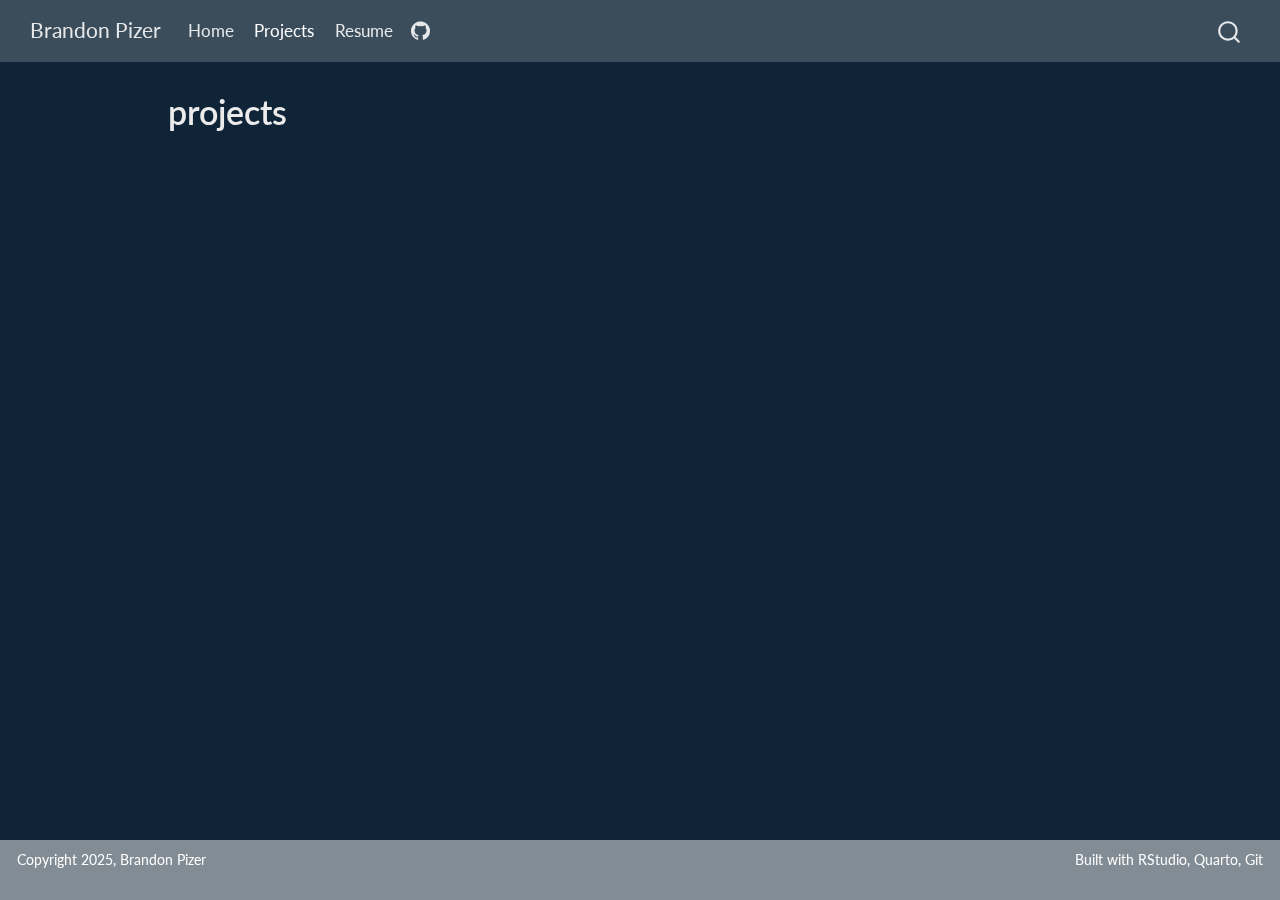
==== docs/projects.html @ e33e81cc "Website Structure" ====
<!DOCTYPE html>
<html xmlns="http://www.w3.org/1999/xhtml" lang="en" xml:lang="en"><head>

<meta charset="utf-8">
<meta name="generator" content="quarto-1.5.57">

<meta name="viewport" content="width=device-width, initial-scale=1.0, user-scalable=yes">


<title>projects – Brandon Pizer</title>
<style>
code{white-space: pre-wrap;}
span.smallcaps{font-variant: small-caps;}
div.columns{display: flex; gap: min(4vw, 1.5em);}
div.column{flex: auto; overflow-x: auto;}
div.hanging-indent{margin-left: 1.5em; text-indent: -1.5em;}
ul.task-list{list-style: none;}
ul.task-list li input[type="checkbox"] {
  width: 0.8em;
  margin: 0 0.8em 0.2em -1em; /* quarto-specific, see https://github.com/quarto-dev/quarto-cli/issues/4556 */ 
  vertical-align: middle;
}
</style>


<script src="site_libs/quarto-nav/quarto-nav.js"></script>
<script src="site_libs/quarto-nav/headroom.min.js"></script>
<script src="site_libs/clipboard/clipboard.min.js"></script>
<script src="site_libs/quarto-search/autocomplete.umd.js"></script>
<script src="site_libs/quarto-search/fuse.min.js"></script>
<script src="site_libs/quarto-search/quarto-search.js"></script>
<meta name="quarto:offset" content="./">
<script src="site_libs/quarto-html/quarto.js"></script>
<script src="site_libs/quarto-html/popper.min.js"></script>
<script src="site_libs/quarto-html/tippy.umd.min.js"></script>
<script src="site_libs/quarto-html/anchor.min.js"></script>
<link href="site_libs/quarto-html/tippy.css" rel="stylesheet">
<link href="site_libs/quarto-html/quarto-syntax-highlighting-dark.css" rel="stylesheet" id="quarto-text-highlighting-styles">
<script src="site_libs/bootstrap/bootstrap.min.js"></script>
<link href="site_libs/bootstrap/bootstrap-icons.css" rel="stylesheet">
<link href="site_libs/bootstrap/bootstrap.min.css" rel="stylesheet" id="quarto-bootstrap" data-mode="dark">
<script id="quarto-search-options" type="application/json">{
  "location": "navbar",
  "copy-button": false,
  "collapse-after": 3,
  "panel-placement": "end",
  "type": "overlay",
  "limit": 50,
  "keyboard-shortcut": [
    "f",
    "/",
    "s"
  ],
  "show-item-context": false,
  "language": {
    "search-no-results-text": "No results",
    "search-matching-documents-text": "matching documents",
    "search-copy-link-title": "Copy link to search",
    "search-hide-matches-text": "Hide additional matches",
    "search-more-match-text": "more match in this document",
    "search-more-matches-text": "more matches in this document",
    "search-clear-button-title": "Clear",
    "search-text-placeholder": "",
    "search-detached-cancel-button-title": "Cancel",
    "search-submit-button-title": "Submit",
    "search-label": "Search"
  }
}</script>


<link rel="stylesheet" href="styles.css">
</head>

<body class="nav-fixed">

<div id="quarto-search-results"></div>
  <header id="quarto-header" class="headroom fixed-top">
    <nav class="navbar navbar-expand-lg " data-bs-theme="dark">
      <div class="navbar-container container-fluid">
      <div class="navbar-brand-container mx-auto">
    <a class="navbar-brand" href="./index.html">
    <span class="navbar-title">Brandon Pizer</span>
    </a>
  </div>
            <div id="quarto-search" class="" title="Search"></div>
          <button class="navbar-toggler" type="button" data-bs-toggle="collapse" data-bs-target="#navbarCollapse" aria-controls="navbarCollapse" role="menu" aria-expanded="false" aria-label="Toggle navigation" onclick="if (window.quartoToggleHeadroom) { window.quartoToggleHeadroom(); }">
  <span class="navbar-toggler-icon"></span>
</button>
          <div class="collapse navbar-collapse" id="navbarCollapse">
            <ul class="navbar-nav navbar-nav-scroll me-auto">
  <li class="nav-item">
    <a class="nav-link" href="./index.html"> 
<span class="menu-text">Home</span></a>
  </li>  
  <li class="nav-item">
    <a class="nav-link active" href="./projects.html" aria-current="page"> 
<span class="menu-text">Projects</span></a>
  </li>  
  <li class="nav-item">
    <a class="nav-link" href="./docs/Brandon Pizer Resume 2025.pdf"> 
<span class="menu-text">Resume</span></a>
  </li>  
  <li class="nav-item compact">
    <a class="nav-link" href="https://github.com/brandonpizer"> <i class="bi bi-github" role="img">
</i> 
<span class="menu-text"></span></a>
  </li>  
</ul>
          </div> <!-- /navcollapse -->
            <div class="quarto-navbar-tools">
</div>
      </div> <!-- /container-fluid -->
    </nav>
</header>
<!-- content -->
<div id="quarto-content" class="quarto-container page-columns page-rows-contents page-layout-article page-navbar">
<!-- sidebar -->
<!-- margin-sidebar -->
    <div id="quarto-margin-sidebar" class="sidebar margin-sidebar zindex-bottom">
        
    </div>
<!-- main -->
<main class="content" id="quarto-document-content">

<header id="title-block-header" class="quarto-title-block default">
<div class="quarto-title">
<h1 class="title">projects</h1>
</div>



<div class="quarto-title-meta">

    
  
    
  </div>
  


</header>





</main> <!-- /main -->
<script id="quarto-html-after-body" type="application/javascript">
window.document.addEventListener("DOMContentLoaded", function (event) {
  const toggleBodyColorMode = (bsSheetEl) => {
    const mode = bsSheetEl.getAttribute("data-mode");
    const bodyEl = window.document.querySelector("body");
    if (mode === "dark") {
      bodyEl.classList.add("quarto-dark");
      bodyEl.classList.remove("quarto-light");
    } else {
      bodyEl.classList.add("quarto-light");
      bodyEl.classList.remove("quarto-dark");
    }
  }
  const toggleBodyColorPrimary = () => {
    const bsSheetEl = window.document.querySelector("link#quarto-bootstrap");
    if (bsSheetEl) {
      toggleBodyColorMode(bsSheetEl);
    }
  }
  toggleBodyColorPrimary();  
  const icon = "";
  const anchorJS = new window.AnchorJS();
  anchorJS.options = {
    placement: 'right',
    icon: icon
  };
  anchorJS.add('.anchored');
  const isCodeAnnotation = (el) => {
    for (const clz of el.classList) {
      if (clz.startsWith('code-annotation-')) {                     
        return true;
      }
    }
    return false;
  }
  const onCopySuccess = function(e) {
    // button target
    const button = e.trigger;
    // don't keep focus
    button.blur();
    // flash "checked"
    button.classList.add('code-copy-button-checked');
    var currentTitle = button.getAttribute("title");
    button.setAttribute("title", "Copied!");
    let tooltip;
    if (window.bootstrap) {
      button.setAttribute("data-bs-toggle", "tooltip");
      button.setAttribute("data-bs-placement", "left");
      button.setAttribute("data-bs-title", "Copied!");
      tooltip = new bootstrap.Tooltip(button, 
        { trigger: "manual", 
          customClass: "code-copy-button-tooltip",
          offset: [0, -8]});
      tooltip.show();    
    }
    setTimeout(function() {
      if (tooltip) {
        tooltip.hide();
        button.removeAttribute("data-bs-title");
        button.removeAttribute("data-bs-toggle");
        button.removeAttribute("data-bs-placement");
      }
      button.setAttribute("title", currentTitle);
      button.classList.remove('code-copy-button-checked');
    }, 1000);
    // clear code selection
    e.clearSelection();
  }
  const getTextToCopy = function(trigger) {
      const codeEl = trigger.previousElementSibling.cloneNode(true);
      for (const childEl of codeEl.children) {
        if (isCodeAnnotation(childEl)) {
          childEl.remove();
        }
      }
      return codeEl.innerText;
  }
  const clipboard = new window.ClipboardJS('.code-copy-button:not([data-in-quarto-modal])', {
    text: getTextToCopy
  });
  clipboard.on('success', onCopySuccess);
  if (window.document.getElementById('quarto-embedded-source-code-modal')) {
    // For code content inside modals, clipBoardJS needs to be initialized with a container option
    // TODO: Check when it could be a function (https://github.com/zenorocha/clipboard.js/issues/860)
    const clipboardModal = new window.ClipboardJS('.code-copy-button[data-in-quarto-modal]', {
      text: getTextToCopy,
      container: window.document.getElementById('quarto-embedded-source-code-modal')
    });
    clipboardModal.on('success', onCopySuccess);
  }
    var localhostRegex = new RegExp(/^(?:http|https):\/\/localhost\:?[0-9]*\//);
    var mailtoRegex = new RegExp(/^mailto:/);
      var filterRegex = new RegExp('/' + window.location.host + '/');
    var isInternal = (href) => {
        return filterRegex.test(href) || localhostRegex.test(href) || mailtoRegex.test(href);
    }
    // Inspect non-navigation links and adorn them if external
 	var links = window.document.querySelectorAll('a[href]:not(.nav-link):not(.navbar-brand):not(.toc-action):not(.sidebar-link):not(.sidebar-item-toggle):not(.pagination-link):not(.no-external):not([aria-hidden]):not(.dropdown-item):not(.quarto-navigation-tool):not(.about-link)');
    for (var i=0; i<links.length; i++) {
      const link = links[i];
      if (!isInternal(link.href)) {
        // undo the damage that might have been done by quarto-nav.js in the case of
        // links that we want to consider external
        if (link.dataset.originalHref !== undefined) {
          link.href = link.dataset.originalHref;
        }
      }
    }
  function tippyHover(el, contentFn, onTriggerFn, onUntriggerFn) {
    const config = {
      allowHTML: true,
      maxWidth: 500,
      delay: 100,
      arrow: false,
      appendTo: function(el) {
          return el.parentElement;
      },
      interactive: true,
      interactiveBorder: 10,
      theme: 'quarto',
      placement: 'bottom-start',
    };
    if (contentFn) {
      config.content = contentFn;
    }
    if (onTriggerFn) {
      config.onTrigger = onTriggerFn;
    }
    if (onUntriggerFn) {
      config.onUntrigger = onUntriggerFn;
    }
    window.tippy(el, config); 
  }
  const noterefs = window.document.querySelectorAll('a[role="doc-noteref"]');
  for (var i=0; i<noterefs.length; i++) {
    const ref = noterefs[i];
    tippyHover(ref, function() {
      // use id or data attribute instead here
      let href = ref.getAttribute('data-footnote-href') || ref.getAttribute('href');
      try { href = new URL(href).hash; } catch {}
      const id = href.replace(/^#\/?/, "");
      const note = window.document.getElementById(id);
      if (note) {
        return note.innerHTML;
      } else {
        return "";
      }
    });
  }
  const xrefs = window.document.querySelectorAll('a.quarto-xref');
  const processXRef = (id, note) => {
    // Strip column container classes
    const stripColumnClz = (el) => {
      el.classList.remove("page-full", "page-columns");
      if (el.children) {
        for (const child of el.children) {
          stripColumnClz(child);
        }
      }
    }
    stripColumnClz(note)
    if (id === null || id.startsWith('sec-')) {
      // Special case sections, only their first couple elements
      const container = document.createElement("div");
      if (note.children && note.children.length > 2) {
        container.appendChild(note.children[0].cloneNode(true));
        for (let i = 1; i < note.children.length; i++) {
          const child = note.children[i];
          if (child.tagName === "P" && child.innerText === "") {
            continue;
          } else {
            container.appendChild(child.cloneNode(true));
            break;
          }
        }
        if (window.Quarto?.typesetMath) {
          window.Quarto.typesetMath(container);
        }
        return container.innerHTML
      } else {
        if (window.Quarto?.typesetMath) {
          window.Quarto.typesetMath(note);
        }
        return note.innerHTML;
      }
    } else {
      // Remove any anchor links if they are present
      const anchorLink = note.querySelector('a.anchorjs-link');
      if (anchorLink) {
        anchorLink.remove();
      }
      if (window.Quarto?.typesetMath) {
        window.Quarto.typesetMath(note);
      }
      // TODO in 1.5, we should make sure this works without a callout special case
      if (note.classList.contains("callout")) {
        return note.outerHTML;
      } else {
        return note.innerHTML;
      }
    }
  }
  for (var i=0; i<xrefs.length; i++) {
    const xref = xrefs[i];
    tippyHover(xref, undefined, function(instance) {
      instance.disable();
      let url = xref.getAttribute('href');
      let hash = undefined; 
      if (url.startsWith('#')) {
        hash = url;
      } else {
        try { hash = new URL(url).hash; } catch {}
      }
      if (hash) {
        const id = hash.replace(/^#\/?/, "");
        const note = window.document.getElementById(id);
        if (note !== null) {
          try {
            const html = processXRef(id, note.cloneNode(true));
            instance.setContent(html);
          } finally {
            instance.enable();
            instance.show();
          }
        } else {
          // See if we can fetch this
          fetch(url.split('#')[0])
          .then(res => res.text())
          .then(html => {
            const parser = new DOMParser();
            const htmlDoc = parser.parseFromString(html, "text/html");
            const note = htmlDoc.getElementById(id);
            if (note !== null) {
              const html = processXRef(id, note);
              instance.setContent(html);
            } 
          }).finally(() => {
            instance.enable();
            instance.show();
          });
        }
      } else {
        // See if we can fetch a full url (with no hash to target)
        // This is a special case and we should probably do some content thinning / targeting
        fetch(url)
        .then(res => res.text())
        .then(html => {
          const parser = new DOMParser();
          const htmlDoc = parser.parseFromString(html, "text/html");
          const note = htmlDoc.querySelector('main.content');
          if (note !== null) {
            // This should only happen for chapter cross references
            // (since there is no id in the URL)
            // remove the first header
            if (note.children.length > 0 && note.children[0].tagName === "HEADER") {
              note.children[0].remove();
            }
            const html = processXRef(null, note);
            instance.setContent(html);
          } 
        }).finally(() => {
          instance.enable();
          instance.show();
        });
      }
    }, function(instance) {
    });
  }
      let selectedAnnoteEl;
      const selectorForAnnotation = ( cell, annotation) => {
        let cellAttr = 'data-code-cell="' + cell + '"';
        let lineAttr = 'data-code-annotation="' +  annotation + '"';
        const selector = 'span[' + cellAttr + '][' + lineAttr + ']';
        return selector;
      }
      const selectCodeLines = (annoteEl) => {
        const doc = window.document;
        const targetCell = annoteEl.getAttribute("data-target-cell");
        const targetAnnotation = annoteEl.getAttribute("data-target-annotation");
        const annoteSpan = window.document.querySelector(selectorForAnnotation(targetCell, targetAnnotation));
        const lines = annoteSpan.getAttribute("data-code-lines").split(",");
        const lineIds = lines.map((line) => {
          return targetCell + "-" + line;
        })
        let top = null;
        let height = null;
        let parent = null;
        if (lineIds.length > 0) {
            //compute the position of the single el (top and bottom and make a div)
            const el = window.document.getElementById(lineIds[0]);
            top = el.offsetTop;
            height = el.offsetHeight;
            parent = el.parentElement.parentElement;
          if (lineIds.length > 1) {
            const lastEl = window.document.getElementById(lineIds[lineIds.length - 1]);
            const bottom = lastEl.offsetTop + lastEl.offsetHeight;
            height = bottom - top;
          }
          if (top !== null && height !== null && parent !== null) {
            // cook up a div (if necessary) and position it 
            let div = window.document.getElementById("code-annotation-line-highlight");
            if (div === null) {
              div = window.document.createElement("div");
              div.setAttribute("id", "code-annotation-line-highlight");
              div.style.position = 'absolute';
              parent.appendChild(div);
            }
            div.style.top = top - 2 + "px";
            div.style.height = height + 4 + "px";
            div.style.left = 0;
            let gutterDiv = window.document.getElementById("code-annotation-line-highlight-gutter");
            if (gutterDiv === null) {
              gutterDiv = window.document.createElement("div");
              gutterDiv.setAttribute("id", "code-annotation-line-highlight-gutter");
              gutterDiv.style.position = 'absolute';
              const codeCell = window.document.getElementById(targetCell);
              const gutter = codeCell.querySelector('.code-annotation-gutter');
              gutter.appendChild(gutterDiv);
            }
            gutterDiv.style.top = top - 2 + "px";
            gutterDiv.style.height = height + 4 + "px";
          }
          selectedAnnoteEl = annoteEl;
        }
      };
      const unselectCodeLines = () => {
        const elementsIds = ["code-annotation-line-highlight", "code-annotation-line-highlight-gutter"];
        elementsIds.forEach((elId) => {
          const div = window.document.getElementById(elId);
          if (div) {
            div.remove();
          }
        });
        selectedAnnoteEl = undefined;
      };
        // Handle positioning of the toggle
    window.addEventListener(
      "resize",
      throttle(() => {
        elRect = undefined;
        if (selectedAnnoteEl) {
          selectCodeLines(selectedAnnoteEl);
        }
      }, 10)
    );
    function throttle(fn, ms) {
    let throttle = false;
    let timer;
      return (...args) => {
        if(!throttle) { // first call gets through
            fn.apply(this, args);
            throttle = true;
        } else { // all the others get throttled
            if(timer) clearTimeout(timer); // cancel #2
            timer = setTimeout(() => {
              fn.apply(this, args);
              timer = throttle = false;
            }, ms);
        }
      };
    }
      // Attach click handler to the DT
      const annoteDls = window.document.querySelectorAll('dt[data-target-cell]');
      for (const annoteDlNode of annoteDls) {
        annoteDlNode.addEventListener('click', (event) => {
          const clickedEl = event.target;
          if (clickedEl !== selectedAnnoteEl) {
            unselectCodeLines();
            const activeEl = window.document.querySelector('dt[data-target-cell].code-annotation-active');
            if (activeEl) {
              activeEl.classList.remove('code-annotation-active');
            }
            selectCodeLines(clickedEl);
            clickedEl.classList.add('code-annotation-active');
          } else {
            // Unselect the line
            unselectCodeLines();
            clickedEl.classList.remove('code-annotation-active');
          }
        });
      }
  const findCites = (el) => {
    const parentEl = el.parentElement;
    if (parentEl) {
      const cites = parentEl.dataset.cites;
      if (cites) {
        return {
          el,
          cites: cites.split(' ')
        };
      } else {
        return findCites(el.parentElement)
      }
    } else {
      return undefined;
    }
  };
  var bibliorefs = window.document.querySelectorAll('a[role="doc-biblioref"]');
  for (var i=0; i<bibliorefs.length; i++) {
    const ref = bibliorefs[i];
    const citeInfo = findCites(ref);
    if (citeInfo) {
      tippyHover(citeInfo.el, function() {
        var popup = window.document.createElement('div');
        citeInfo.cites.forEach(function(cite) {
          var citeDiv = window.document.createElement('div');
          citeDiv.classList.add('hanging-indent');
          citeDiv.classList.add('csl-entry');
          var biblioDiv = window.document.getElementById('ref-' + cite);
          if (biblioDiv) {
            citeDiv.innerHTML = biblioDiv.innerHTML;
          }
          popup.appendChild(citeDiv);
        });
        return popup.innerHTML;
      });
    }
  }
});
</script>
</div> <!-- /content -->
<footer class="footer">
  <div class="nav-footer">
    <div class="nav-footer-left">
<p>Copyright 2025, Brandon Pizer</p>
</div>   
    <div class="nav-footer-center">
      &nbsp;
    </div>
    <div class="nav-footer-right">
<p>Built with RStudio, Quarto, Git</p>
</div>
  </div>
</footer>




</body></html>
---- docs/site_libs/quarto-html/tippy.css ----
.tippy-box[data-animation=fade][data-state=hidden]{opacity:0}[data-tippy-root]{max-width:calc(100vw - 10px)}.tippy-box{position:relative;background-color:#333;color:#fff;border-radius:4px;font-size:14px;line-height:1.4;white-space:normal;outline:0;transition-property:transform,visibility,opacity}.tippy-box[data-placement^=top]>.tippy-arrow{bottom:0}.tippy-box[data-placement^=top]>.tippy-arrow:before{bottom:-7px;left:0;border-width:8px 8px 0;border-top-color:initial;transform-origin:center top}.tippy-box[data-placement^=bottom]>.tippy-arrow{top:0}.tippy-box[data-placement^=bottom]>.tippy-arrow:before{top:-7px;left:0;border-width:0 8px 8px;border-bottom-color:initial;transform-origin:center bottom}.tippy-box[data-placement^=left]>.tippy-arrow{right:0}.tippy-box[data-placement^=left]>.tippy-arrow:before{border-width:8px 0 8px 8px;border-left-color:initial;right:-7px;transform-origin:center left}.tippy-box[data-placement^=right]>.tippy-arrow{left:0}.tippy-box[data-placement^=right]>.tippy-arrow:before{left:-7px;border-width:8px 8px 8px 0;border-right-color:initial;transform-origin:center right}.tippy-box[data-inertia][data-state=visible]{transition-timing-function:cubic-bezier(.54,1.5,.38,1.11)}.tippy-arrow{width:16px;height:16px;color:#333}.tippy-arrow:before{content:"";position:absolute;border-color:transparent;border-style:solid}.tippy-content{position:relative;padding:5px 9px;z-index:1}
---- docs/site_libs/quarto-html/quarto-syntax-highlighting-dark.css ----
/* quarto syntax highlight colors */
:root {
  --quarto-hl-al-color: #f07178;
  --quarto-hl-an-color: #d4d0ab;
  --quarto-hl-at-color: #00e0e0;
  --quarto-hl-bn-color: #d4d0ab;
  --quarto-hl-bu-color: #abe338;
  --quarto-hl-ch-color: #abe338;
  --quarto-hl-co-color: #f8f8f2;
  --quarto-hl-cv-color: #ffd700;
  --quarto-hl-cn-color: #ffd700;
  --quarto-hl-cf-color: #ffa07a;
  --quarto-hl-dt-color: #ffa07a;
  --quarto-hl-dv-color: #d4d0ab;
  --quarto-hl-do-color: #f8f8f2;
  --quarto-hl-er-color: #f07178;
  --quarto-hl-ex-color: #00e0e0;
  --quarto-hl-fl-color: #d4d0ab;
  --quarto-hl-fu-color: #ffa07a;
  --quarto-hl-im-color: #abe338;
  --quarto-hl-in-color: #d4d0ab;
  --quarto-hl-kw-color: #ffa07a;
  --quarto-hl-op-color: #ffa07a;
  --quarto-hl-ot-color: #00e0e0;
  --quarto-hl-pp-color: #dcc6e0;
  --quarto-hl-re-color: #00e0e0;
  --quarto-hl-sc-color: #abe338;
  --quarto-hl-ss-color: #abe338;
  --quarto-hl-st-color: #abe338;
  --quarto-hl-va-color: #00e0e0;
  --quarto-hl-vs-color: #abe338;
  --quarto-hl-wa-color: #dcc6e0;
}

/* other quarto variables */
:root {
  --quarto-font-monospace: SFMono-Regular, Menlo, Monaco, Consolas, "Liberation Mono", "Courier New", monospace;
}

code span.al {
  background-color: #2a0f15;
  font-weight: bold;
  color: #f07178;
}

code span.an {
  color: #d4d0ab;
}

code span.at {
  color: #00e0e0;
}

code span.bn {
  color: #d4d0ab;
}

code span.bu {
  color: #abe338;
}

code span.ch {
  color: #abe338;
}

code span.co {
  font-style: italic;
  color: #f8f8f2;
}

code span.cv {
  color: #ffd700;
}

code span.cn {
  color: #ffd700;
}

code span.cf {
  font-weight: bold;
  color: #ffa07a;
}

code span.dt {
  color: #ffa07a;
}

code span.dv {
  color: #d4d0ab;
}

code span.do {
  color: #f8f8f2;
}

code span.er {
  color: #f07178;
  text-decoration: underline;
}

code span.ex {
  font-weight: bold;
  color: #00e0e0;
}

code span.fl {
  color: #d4d0ab;
}

code span.fu {
  color: #ffa07a;
}

code span.im {
  color: #abe338;
}

code span.in {
  color: #d4d0ab;
}

code span.kw {
  font-weight: bold;
  color: #ffa07a;
}

pre > code.sourceCode > span {
  color: #f8f8f2;
}

code span {
  color: #f8f8f2;
}

code.sourceCode > span {
  color: #f8f8f2;
}

div.sourceCode,
div.sourceCode pre.sourceCode {
  color: #f8f8f2;
}

code span.op {
  color: #ffa07a;
}

code span.ot {
  color: #00e0e0;
}

code span.pp {
  color: #dcc6e0;
}

code span.re {
  background-color: #f8f8f2;
  color: #00e0e0;
}

code span.sc {
  color: #abe338;
}

code span.ss {
  color: #abe338;
}

code span.st {
  color: #abe338;
}

code span.va {
  color: #00e0e0;
}

code span.vs {
  color: #abe338;
}

code span.wa {
  color: #dcc6e0;
}

.prevent-inlining {
  content: "</";
}

/*# sourceMappingURL=935a306eefa94366c21e1a970dddb765.css.map */
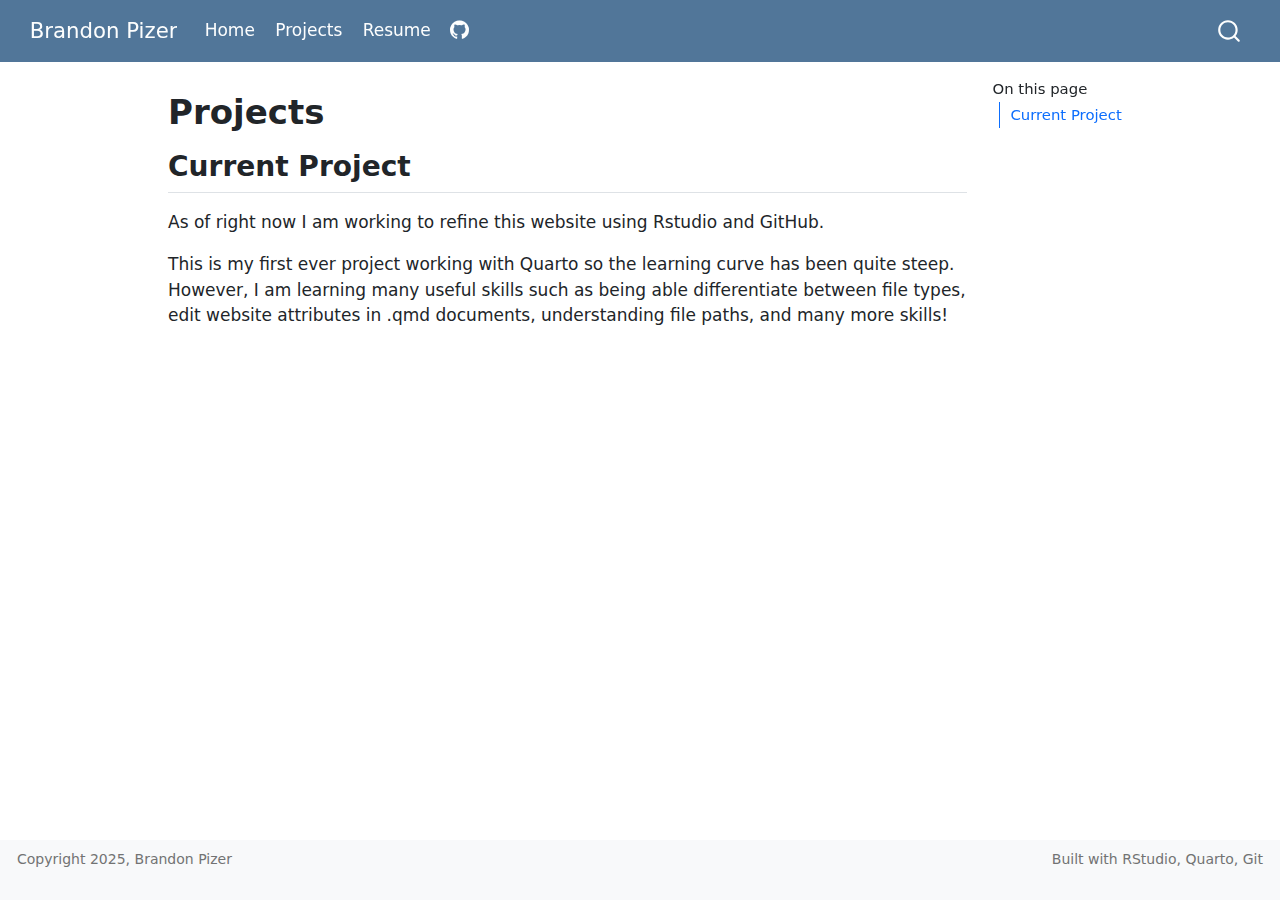
==== commit ae9b5125: "Website Structure" ====
--- a/docs/projects.html
+++ b/docs/projects.html
@@ -7,7 +7,7 @@
 <meta name="viewport" content="width=device-width, initial-scale=1.0, user-scalable=yes">
 
 
-<title>projects – Brandon Pizer</title>
+<title>Projects – Brandon Pizer</title>
 <style>
 code{white-space: pre-wrap;}
 span.smallcaps{font-variant: small-caps;}
@@ -116,15 +116,21 @@
 <div id="quarto-content" class="quarto-container page-columns page-rows-contents page-layout-article page-navbar">
 <!-- sidebar -->
 <!-- margin-sidebar -->
-    <div id="quarto-margin-sidebar" class="sidebar margin-sidebar zindex-bottom">
-        
+    <div id="quarto-margin-sidebar" class="sidebar margin-sidebar">
+        <nav id="TOC" role="doc-toc" class="toc-active">
+    <h2 id="toc-title">On this page</h2>
+   
+  <ul>
+  <li><a href="#current-project" id="toc-current-project" class="nav-link active" data-scroll-target="#current-project">Current Project</a></li>
+  </ul>
+</nav>
     </div>
 <!-- main -->
 <main class="content" id="quarto-document-content">
 
 <header id="title-block-header" class="quarto-title-block default">
 <div class="quarto-title">
-<h1 class="title">projects</h1>
+<h1 class="title">Projects</h1>
 </div>
 
 
@@ -141,8 +147,13 @@
 </header>
 
 
-
-
+<section id="current-project" class="level2">
+<h2 class="anchored" data-anchor-id="current-project">Current Project</h2>
+<p>As of right now I am working to refine this website using Rstudio and GitHub.</p>
+<p>This is my first ever project working with Quarto so the learning curve has been quite steep. However, I am learning many useful skills such as being able differentiate between file types, edit website attributes in .qmd documents, understanding file paths, and many more skills!</p>
+
+
+</section>
 
 </main> <!-- /main -->
 <script id="quarto-html-after-body" type="application/javascript">
